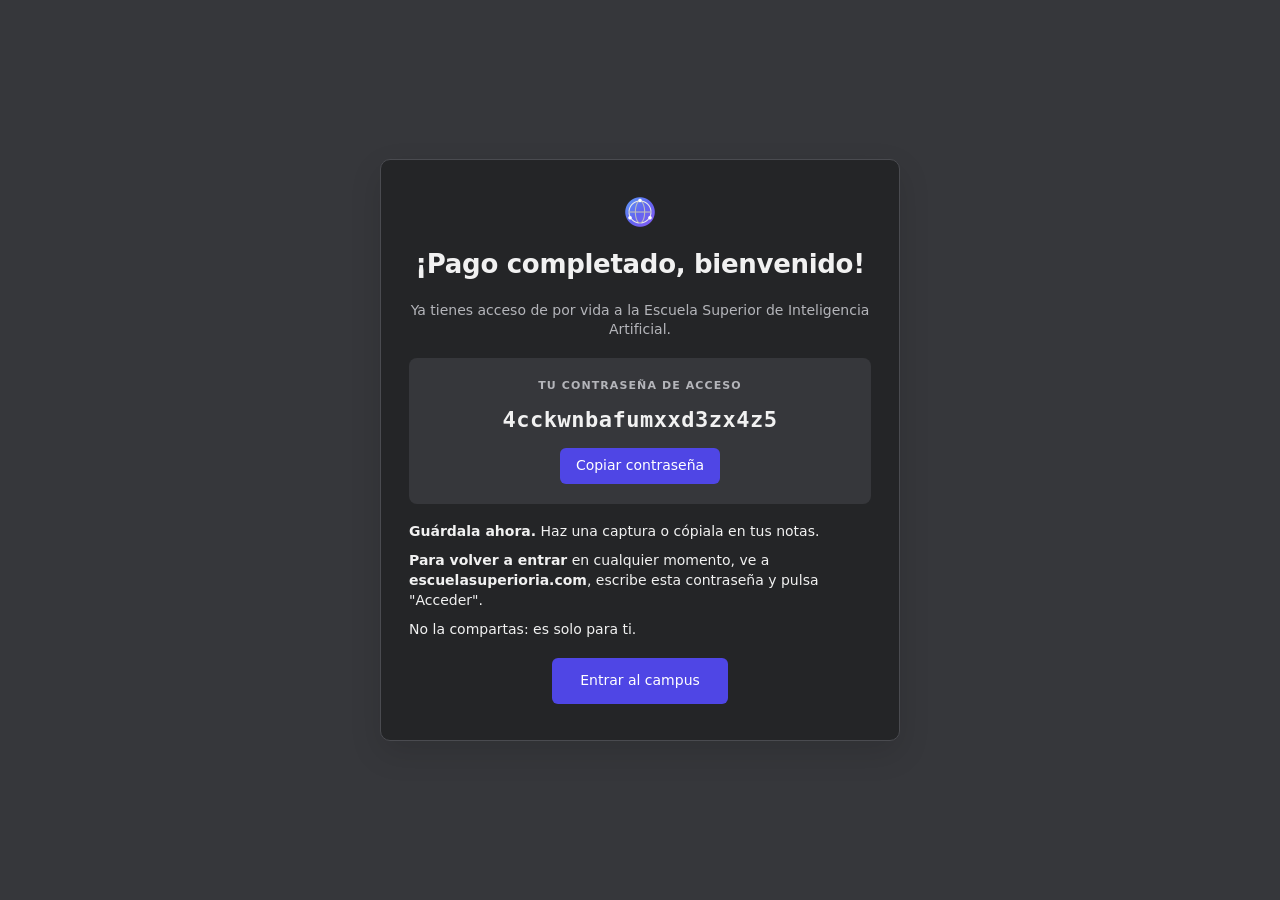
==== bienvenida-7k4q.html @ b6732740 "Página de bienvenida tras el pago Co-Authored-By: Claude Sonnet 5.5 <noreply@anthropic.com>" ====
<!DOCTYPE html>
<html lang="es">
<head>
  <meta charset="utf-8">
  <meta name="viewport" content="width=device-width, initial-scale=1">
  <meta name="robots" content="noindex, nofollow">
  <meta name="referrer" content="no-referrer">
  <title>¡Bienvenido! · ESIA</title>
  <link rel="icon" href="assets/favicon.png?v=5" type="image/png">
  <link rel="stylesheet" href="css/styles.css">
</head>
<body class="intro-page">
  <main class="intro">
    <section class="welcome">
      <img class="brand-logo" src="assets/logo.png?v=5" alt="" width="56" height="56">
      <h1>¡Pago completado, bienvenido!</h1>
      <p class="welcome-lead">Ya tienes acceso de por vida a la Escuela Superior de Inteligencia Artificial.</p>

      <div class="welcome-box">
        <p class="eyebrow">Tu contraseña de acceso</p>
        <p class="welcome-pass" id="pass">4cckwnbafumxxd3zx4z5</p>
        <button type="button" class="btn btn-primary" id="copy">Copiar contraseña</button>
      </div>

      <div class="welcome-steps">
        <p><strong>Guárdala ahora.</strong> Haz una captura o cópiala en tus notas.</p>
        <p><strong>Para volver a entrar</strong> en cualquier momento, ve a <strong>escuelasuperioria.com</strong>, escribe esta contraseña y pulsa "Acceder".</p>
        <p>No la compartas: es solo para ti.</p>
      </div>

      <a class="btn btn-primary welcome-cta" href="index.html">Entrar al campus</a>
    </section>
  </main>
  <script>
    document.getElementById('copy').addEventListener('click', function () {
      var b = this, el = document.getElementById('pass');
      (navigator.clipboard ? navigator.clipboard.writeText(el.textContent) : Promise.reject()).then(function () {
        b.textContent = '¡Copiada!';
      }, function () {
        var r = document.createRange(); r.selectNodeContents(el);
        var s = getSelection(); s.removeAllRanges(); s.addRange(r); b.textContent = 'Selecciónala y cópiala';
      });
    });
  </script>
</body>
</html>
---- css/styles.css ----
:root {
  --bg: #242527;
  --surface: #2c2d30;
  --surface-2: #36373b;
  --surface-3: #4a4b50;
  --text: #f1f1f1;
  --text-dim: #b4b5ba;
  --red: #4f46e5;
  --red-dark: #4338ca;
  --blue: #3ea6ff;
  --accent: #4f6bed;
  --accent-deep: #1b2559;
  --on-text: #242527;
  --topbar-bg: rgba(36, 37, 39, .95);
  --error: #ff6b81;
  --radius: 6px;
  --topbar-h: 56px;
  --sidebar-w: 240px;
}

*, *::before, *::after { box-sizing: border-box; }
html { -webkit-text-size-adjust: 100%; }
html { color-scheme: dark; }
html[data-theme="light"] {
  color-scheme: light;
  --bg: #ffffff;
  --surface: #ffffff;
  --surface-2: #f2f2f2;
  --surface-3: #e0e0e0;
  --text: #0f0f0f;
  --text-dim: #606060;
  --on-text: #ffffff;
  --topbar-bg: rgba(255, 255, 255, .95);
  --blue: #065fd4;
  --accent: #2f4bd1;
  --accent-deep: #1b2559;
  --error: #c4001f;
}
body {
  margin: 0;
  background: var(--bg);
  color: var(--text);
  font-family: Roboto, "Segoe UI", system-ui, -apple-system, Arial, sans-serif;
  font-size: 14px;
  line-height: 1.4;
  -webkit-font-smoothing: antialiased;
  overflow-x: hidden;
  overflow-wrap: break-word;
}
a { color: inherit; text-decoration: none; }
img { display: block; max-width: 100%; }
h1, h2, h3, p { margin: 0; }
:focus-visible { outline: 2px solid var(--blue); outline-offset: 2px; }
[hidden] { display: none !important; }

/* ---------- Marca ---------- */
.brand { display: inline-flex; align-items: center; gap: 8px; font-weight: 700; letter-spacing: -0.5px; }
.brand-logo { width: 32px; height: 32px; object-fit: contain; flex: none; }
.brand-text { font-size: 18px; }
.brand-text small { font-weight: 400; color: var(--text-dim); font-size: 11px; margin-left: 2px; }

/* ---------- Botones ---------- */
.btn {
  display: inline-flex; align-items: center; justify-content: center; gap: 6px;
  border: 0; border-radius: 6px; padding: 0 16px; min-height: 36px;
  font: inherit; font-weight: 500; cursor: pointer; transition: background .15s;
  text-align: center;
}
.btn-primary { background: var(--accent); color: #fff; }
.btn-primary:hover { background: var(--accent-deep); }
html:not([data-theme="light"]) .btn-primary:hover { background: #6b84f5; }
.btn-secondary { background: transparent; color: var(--text); border: 1px solid var(--surface-3); }
.btn-secondary:hover { background: var(--surface-2); }
.btn-ghost { background: transparent; color: var(--text); border: 1px solid var(--surface-3); }
.btn-ghost:hover { background: var(--surface-2); }
.btn-block { width: 100%; min-height: 44px; border-radius: 4px; font-size: 15px; }
.intro .btn-primary { background: var(--red); color: #fff; opacity: 1; }
.intro .btn-primary:hover { background: var(--red-dark); }
.icon-btn {
  display: grid; place-items: center; width: 40px; height: 40px; border: 0; border-radius: 50%;
  background: transparent; color: var(--text); cursor: pointer; font-size: 16px; flex: none;
}
.icon-btn:hover { background: var(--surface-2); }

/* ---------- Introducción ---------- */
.intro-page { min-height: 100vh; min-height: 100dvh; background: var(--surface-2); }
.intro {
  position: relative; min-height: 100vh; min-height: 100dvh; display: flex; flex-direction: column;
  align-items: center; justify-content: center; padding: 24px 16px;
}
.intro-card {
  display: grid; grid-template-columns: 1fr 1fr; width: 100%; max-width: 880px; min-height: 480px;
  background: var(--bg); border: 1px solid var(--surface-3); border-radius: 6px; overflow: hidden;
  box-shadow: 0 1px 2px rgba(0, 0, 0, .06), 0 8px 24px rgba(0, 0, 0, .08);
}
.intro-aside {
  display: flex; flex-direction: column; justify-content: space-between; gap: 32px; padding: 40px;
  background: var(--accent-deep); color: #fff;
}
.intro-aside .brand-text small { color: rgba(255, 255, 255, .7); }
.intro-aside .brand-logo { width: 40px; height: 40px; }
.intro-aside h1 { font-size: 24px; line-height: 1.3; font-weight: 600; letter-spacing: -.2px; margin-bottom: 12px; }
.lead { color: rgba(255, 255, 255, .78); font-size: 15px; }
.intro-price { display: flex; align-items: baseline; gap: 6px; margin-top: 20px; }
.intro-price span { font-size: 12px; text-transform: uppercase; letter-spacing: .6px; color: rgba(255, 255, 255, .7); margin-right: 4px; }
.intro-price strong { font-size: 32px; font-weight: 700; letter-spacing: -.5px; line-height: 1; }
.intro-price small { font-size: 14px; font-weight: 500; color: rgba(255, 255, 255, .8); }
.intro-points { list-style: none; margin: 0; padding: 0; display: grid; gap: 10px; color: rgba(255, 255, 255, .85); font-size: 14px; }
.intro-points li { display: flex; align-items: center; gap: 10px; }
.intro-points li::before { content: ""; width: 6px; height: 6px; background: #fff; opacity: .7; flex: none; }
.intro-aside, .intro-main { min-width: 0; }
.intro-main { display: flex; flex-direction: column; justify-content: center; padding: 40px; }
.intro-main h2 { font-size: 22px; font-weight: 600; letter-spacing: -.2px; }
.intro-note { color: var(--text-dim); margin: 6px 0 28px; }
.gate label { display: block; font-weight: 500; font-size: 13px; margin-bottom: 8px; }
.gate-field { position: relative; display: flex; align-items: center; }
.gate input {
  width: 100%; height: 44px; padding: 0 84px 0 14px; border-radius: 4px;
  background: var(--bg); color: var(--text); border: 1px solid var(--surface-3); font: inherit; font-size: 16px;
}
.gate input:hover { border-color: var(--text-dim); }
.gate input:focus { outline: none; border-color: var(--accent); box-shadow: 0 0 0 3px color-mix(in srgb, var(--accent) 22%, transparent); }
.gate input[aria-invalid="true"] { border-color: var(--error); }
.gate-toggle {
  position: absolute; right: 4px; height: 36px; padding: 0 10px; border: 0; border-radius: 4px;
  background: transparent; color: var(--text-dim); font: inherit; font-size: 13px; cursor: pointer;
}
.gate-toggle:hover { color: var(--text); background: var(--surface-2); }
.gate-error { color: var(--error); margin-top: 10px; font-size: 13px; }
.gate .btn-block { margin-top: 20px; }
/* ---------- Portada: programa y transformación ---------- */
.info {
  width: 100%; max-width: 880px; margin-top: 24px; padding: 40px;
  background: var(--bg); border: 1px solid var(--surface-3); border-radius: 6px;
}
.info-title { font-size: 24px; font-weight: 700; letter-spacing: -.3px; margin-top: 6px; }
.info-lead { color: var(--text-dim); font-size: 15px; margin-top: 8px; max-width: 60ch; }
.program-stats { display: grid; grid-template-columns: repeat(3, minmax(0, 1fr)); gap: 12px; margin: 28px 0; }
.program-stats div { display: flex; flex-direction: column-reverse; padding: 16px; background: var(--surface-2); border-radius: 6px; }
.program-stats dt { color: var(--text-dim); font-size: 13px; }
.program-stats dd { margin: 0; font-size: 28px; font-weight: 700; color: var(--accent); line-height: 1.1; }
.program-list { list-style: none; margin: 0; padding: 0; border-top: 1px solid var(--surface-3); }
.program-item { display: flex; gap: 16px; padding: 22px 0; border-bottom: 1px solid var(--surface-3); }
.program-num {
  flex: none; display: grid; place-items: center; width: 32px; height: 32px; border-radius: 50%;
  background: var(--accent); color: #fff; font-weight: 700;
}
.program-body { min-width: 0; }
.program-title { font-size: 17px; line-height: 1.3; margin: 4px 0 0; }
.program-desc { color: var(--text-dim); margin-top: 4px; }
.program-modules { display: flex; flex-wrap: wrap; gap: 6px; list-style: none; margin: 12px 0 0; padding: 0; }
.program-modules li { padding: 4px 10px; border: 1px solid var(--surface-3); border-radius: 999px; font-size: 13px; }
.program-meta { color: var(--text-dim); font-size: 13px; margin-top: 10px; }
.includes { display: grid; grid-template-columns: repeat(2, minmax(0, 1fr)); gap: 20px 28px; list-style: none; margin: 28px 0 0; padding: 0; }
.includes li { display: flex; flex-direction: column; gap: 4px; padding-left: 14px; border-left: 3px solid var(--accent); }
.includes span { color: var(--text-dim); }
.change-head, .change-list li { display: grid; grid-template-columns: minmax(0, 1fr) minmax(0, 1fr); gap: 24px; }
.change-head { margin-top: 28px; padding-bottom: 10px; border-bottom: 1px solid var(--surface-3); font-size: 11px; font-weight: 600; letter-spacing: .1em; text-transform: uppercase; color: var(--text-dim); }
.change-head span + span { color: var(--accent); }
.change-list { list-style: none; margin: 0; padding: 0; }
.change-list li { padding: 16px 0; border-bottom: 1px solid var(--surface-3); }
.change-list p:first-child { color: var(--text-dim); }
.change-list p:last-child { font-weight: 500; padding-left: 14px; border-left: 3px solid var(--accent); }
.change-label { display: none; }
.info-cta {
  display: flex; align-items: center; justify-content: space-between; gap: 16px; flex-wrap: wrap;
  margin-top: 28px; padding: 20px 24px; background: var(--accent-deep); color: #fff; border-radius: 6px;
}
.info-cta p { display: flex; flex-direction: column; gap: 2px; font-size: 16px; }
.info-cta span { font-size: 14px; color: rgba(255, 255, 255, .78); }
.info-cta .btn-primary { min-height: 44px; padding: 0 22px; }
.intro-foot { margin-top: 20px; color: var(--text-dim); font-size: 12px; text-align: center; }
.shake { animation: shake .4s; }
@keyframes shake {
  20%, 60% { transform: translateX(-6px); }
  40%, 80% { transform: translateX(6px); }
}

/* ---------- Barra superior ---------- */
.topbar {
  position: fixed; inset: 0 0 auto 0; z-index: 30; height: var(--topbar-h);
  display: flex; align-items: center; justify-content: space-between; gap: 12px; padding: 0 16px;
  background: var(--topbar-bg); backdrop-filter: blur(8px); border-bottom: 1px solid var(--surface-3);
}
.topbar-left { display: flex; align-items: center; gap: 8px; }
.topbar-right { display: flex; align-items: center; gap: 8px; min-width: 100px; justify-content: flex-end; }
.search {
  position: relative; display: flex; align-items: center; flex: 0 1 560px; min-width: 0; height: 40px;
  background: var(--bg); border: 1px solid var(--surface-3); border-radius: 4px;
  transition: background .15s, border-color .15s, box-shadow .15s;
}
.search:hover { border-color: var(--text-dim); }
.search:focus-within {
  background: var(--bg); border-color: var(--accent); box-shadow: 0 0 0 3px color-mix(in srgb, var(--accent) 22%, transparent);
}
.search-icon { position: absolute; left: 14px; color: var(--text-dim); pointer-events: none; display: grid; }
.search input {
  flex: 1; min-width: 0; height: 100%; padding: 0 40px 0 44px; background: transparent; color: var(--text);
  border: 0; border-radius: 4px; font: inherit; font-size: 15px; appearance: none; -webkit-appearance: none;
}
.search input:focus { outline: none; }
.search input::placeholder { color: var(--text-dim); }
.search input::-webkit-search-cancel-button { display: none; }
.search-clear {
  position: absolute; right: 6px; width: 28px; height: 28px; border: 0; border-radius: 50%;
  background: transparent; color: var(--text-dim); cursor: pointer; font-size: 18px; line-height: 1;
}
.search-clear:hover { background: var(--surface-3); color: var(--text); }
.search:not(.has-value) .search-clear { display: none; }

/* ---------- Interruptor de tema ---------- */
.switch {
  position: relative; flex: none; width: 52px; height: 28px; padding: 0; border: 1px solid var(--surface-3);
  border-radius: 14px; background: var(--surface-2); cursor: pointer; transition: background .2s;
}
.switch-knob {
  position: absolute; top: 2px; left: 2px; width: 22px; height: 22px; border-radius: 50%;
  display: grid; place-items: center; font-size: 13px; line-height: 1;
  background: var(--text); color: var(--on-text); transition: transform .2s;
}
.switch[aria-checked="true"] .switch-knob { transform: translateX(24px); }
.intro-theme { position: absolute; top: 16px; right: 16px; z-index: 2; }

/* ---------- Estructura ---------- */
.shell { padding-top: var(--topbar-h); display: flex; min-height: 100vh; max-width: 100%; }
.sidebar {
  position: fixed; top: var(--topbar-h); bottom: 0; left: 0; width: var(--sidebar-w);
  padding: 12px; overflow-y: auto; background: var(--bg); z-index: 25;
}
.view { flex: 1; min-width: 0; max-width: 100%; margin-left: var(--sidebar-w); padding: 12px 24px 48px; outline: none; }
.sidebar-collapsed .sidebar { display: none; }
.sidebar-collapsed .view { margin-left: 0; }
.backdrop { position: fixed; inset: 0; background: rgba(0, 0, 0, .6); z-index: 20; }

.side-item {
  display: flex; align-items: center; gap: 12px; padding: 8px 12px; border-radius: 6px; line-height: 1.3;
}
.side-item:hover { background: var(--surface-2); }
.side-item.active { background: var(--surface-2); font-weight: 600; box-shadow: inset 3px 0 0 var(--accent); }
.side-logout { width: 100%; margin-top: 16px; border: 0; background: transparent; color: var(--text-dim); font: inherit; cursor: pointer; text-align: left; }
.side-num { flex: none; display: grid; place-items: center; width: 24px; height: 24px; border-radius: 4px; background: var(--surface-3); font-size: 12px; font-weight: 600; }
.side-item.active .side-num { background: var(--accent); color: #fff; }
.side-icon { width: 24px; text-align: center; flex: none; font-size: 18px; }
.side-label { display: grid; min-width: 0; }
.side-sub { color: var(--text-dim); font-size: 12px; }
.progress .progress-text { margin-top: 8px; }
.side-title { margin: 24px 12px 8px; font-weight: 600; font-size: 11px; letter-spacing: .08em; text-transform: uppercase; color: var(--text-dim); }
.side-title.current { color: var(--text); }
.chips-sub { padding-top: 0; }
.chips-sub .chip { background: transparent; border: 1px solid var(--surface-3); }
.chips-sub .chip.active { background: var(--text); border-color: var(--text); }
.progress { padding: 4px 12px; }


/* ---------- Contenido ---------- */
.view-title { font-size: 24px; font-weight: 700; margin: 8px 0 16px; letter-spacing: -.3px; }
.eyebrow { font-size: 11px; font-weight: 600; letter-spacing: .1em; text-transform: uppercase; color: var(--text-dim); }
.crumb { display: inline-block; margin: 4px 0 8px; color: var(--text-dim); font-weight: 500; }
.crumb:hover { color: var(--text); }
.empty { display: grid; justify-items: center; gap: 12px; padding: 80px 16px; color: var(--text-dim); text-align: center; }
.empty-icon { font-size: 48px; }
.thumb { position: relative; aspect-ratio: 16 / 9; border-radius: 4px; overflow: hidden; background: var(--surface-2); flex: none; }
.thumb img { width: 100%; height: 100%; object-fit: cover; }
.thumb-fallback { visibility: hidden; }
.thumb-sm { width: 128px; }

.bar { height: 4px; border-radius: 2px; background: var(--surface-3); overflow: hidden; }
.bar span { display: block; height: 100%; width: 0; background: var(--accent); transition: width .3s; }
.progress-block { display: grid; gap: 6px; margin: 12px 0; }
.progress-text { color: var(--text-dim); font-size: 12px; }

/* Inicio: continuar + cursos */
.resume {
  display: flex; align-items: center; gap: 16px; padding: 12px; margin-bottom: 20px;
  background: var(--bg); border: 1px solid var(--surface-3); border-left: 3px solid var(--accent); border-radius: var(--radius);
}
.resume:hover { background: var(--surface-2); }
.resume .lesson-text { flex: 1; }
.courses { display: grid; grid-template-columns: repeat(auto-fill, minmax(320px, 1fr)); gap: 16px; max-width: 1000px; }
.course-card { display: flex; flex-direction: column; padding: 24px; background: var(--bg); border: 1px solid var(--surface-3); border-top: 3px solid var(--accent); border-radius: 6px; }
.lead-line { color: var(--text-dim); margin: -8px 0 20px; font-size: 15px; }
.course-desc { color: var(--text-dim); margin-top: 6px; font-size: 14px; max-width: 60ch; }
.course-title { font-size: 18px; line-height: 1.3; margin-top: 4px; }
.course-meta { color: var(--text-dim); margin-top: 4px; }
.course-actions { display: flex; flex-wrap: wrap; gap: 8px; margin-top: auto; padding-top: 8px; }

/* Curso: módulos y lecciones numeradas */
.course-head { display: flex; align-items: flex-start; justify-content: space-between; gap: 16px; flex-wrap: wrap; max-width: 860px; margin-bottom: 8px; }
.course-head > div { flex: 1; min-width: 260px; }
.module { max-width: 860px; margin-top: 40px; }
.module-head { display: flex; align-items: flex-end; justify-content: space-between; gap: 12px; padding: 0 12px 12px; border-bottom: 2px solid var(--text); }
.module-title { font-size: 18px; font-weight: 600; margin-top: 4px; }
.count { color: var(--text-dim); font-weight: 600; font-variant-numeric: tabular-nums; }
.count.complete { color: var(--text); }
.count.complete::before { content: "✓ "; }

.lessons { list-style: none; margin: 0; padding: 0; }
.lesson { display: flex; align-items: center; gap: 12px; padding: 14px 12px; border-radius: 6px; }
.lesson:hover { background: var(--surface-2); }
.lesson.current { background: var(--surface-2); box-shadow: inset 3px 0 0 var(--accent); }
.lesson.current .lesson-title { font-weight: 600; }
.lesson-link { display: flex; align-items: center; gap: 16px; flex: 1; min-width: 0; }
.lesson-text { display: grid; gap: 2px; min-width: 0; }
.lesson-title { font-weight: 500; font-size: 15px; line-height: 1.45; }
.lesson-sub { color: var(--text-dim); font-size: 13px; }
.step { flex: none; width: 20px; text-align: center; color: var(--text-dim); font-size: 13px; font-weight: 500; font-variant-numeric: tabular-nums; }
.lesson.seen .lesson-title { color: var(--text-dim); }
.lesson.seen .thumb img { opacity: .55; }
.lessons-flat { max-width: 860px; }

/* Botón de visto: anillo fino; al marcar, solo una marca dibujada con trazo */
.check {
  position: relative; flex: none; width: 20px; height: 20px; padding: 0; margin-left: 4px;
  border: 1.5px solid var(--surface-3); border-radius: 50%; background: transparent; cursor: pointer;
  font-size: 0; color: var(--text); transition: border-color .15s, background .15s;
}
.check:hover { border-color: var(--text-dim); }
.check::after {
  content: ""; position: absolute; left: 5.5px; top: 2.5px; width: 4px; height: 8px;
  border: solid currentColor; border-width: 0 1.5px 1.5px 0; transform: rotate(45deg) scale(0);
  transition: transform .15s;
}
.check.on { border-color: var(--text); }
.check.on::after { transform: rotate(45deg) scale(1); }

/* Reproductor */
.watch { display: grid; grid-template-columns: minmax(0, 1fr) 380px; gap: 28px; max-width: 1600px; margin: 0 auto; }
.player { aspect-ratio: 16 / 9; border-radius: var(--radius); overflow: hidden; background: #000; margin-bottom: 14px; }
.player iframe { width: 100%; height: 100%; border: 0; display: block; }
.watch-title { font-size: 22px; overflow-wrap: anywhere; font-weight: 700; line-height: 1.3; margin: 4px 0; }
.watch-actions { display: flex; flex-wrap: wrap; align-items: center; gap: 8px; margin-top: 14px; }
.watch-nav { display: grid; grid-template-columns: 1fr 1fr; gap: 12px; margin-top: 24px; }
.nav-link { display: grid; gap: 2px; padding: 12px 14px; border-radius: var(--radius); background: var(--bg); border: 1px solid var(--surface-3); min-width: 0; }
.nav-link:hover { background: var(--surface-2); }
.nav-link small { color: var(--text-dim); font-weight: 600; }
.nav-link span { font-weight: 500; overflow: hidden; text-overflow: ellipsis; white-space: nowrap; }
.nav-next { text-align: right; grid-column: 2; }
.file-warning { margin-bottom: 12px; padding: 10px 14px; border-radius: var(--radius); background: var(--surface-2); border-left: 4px solid var(--accent); }

.queue { align-self: start; position: sticky; top: calc(var(--topbar-h) + 12px); max-height: calc(100vh - var(--topbar-h) - 24px); overflow-y: auto; padding: 0 4px 24px 0; }
.queue .crumb { margin-bottom: 16px; }
.queue-title { font-size: 18px; font-weight: 600; line-height: 1.35; }
.queue .progress-block { margin: 16px 0 8px; }
.queue-module { display: flex; justify-content: space-between; align-items: baseline; gap: 8px; margin: 32px 12px 8px; font-weight: 500; font-size: 13px; color: var(--text-dim); }
.queue-module span:first-child { letter-spacing: .02em; }
.lessons-compact .lesson { padding: 12px 12px; }
.lessons-compact .lesson-link { gap: 14px; }
.lessons-compact .lesson-title { font-size: 14px; line-height: 1.45; font-weight: 400; }
.lessons-compact .lesson.current .lesson-title { font-weight: 600; }

.noscript { padding: 24px; text-align: center; }

/* ---------- Responsive ---------- */
@media (max-width: 1200px) {
  .watch { grid-template-columns: 1fr; }
  .queue { position: static; max-height: none; }
}
@media (max-width: 1000px) {
  .topbar-right { min-width: 0; }
  .sidebar { transform: translateX(-100%); transition: transform .2s; box-shadow: 4px 0 20px rgba(0, 0, 0, .5); }
  .menu-open .sidebar { transform: none; }
  .view { margin-left: 0; padding: 8px 16px 40px; }
  .sidebar-collapsed .sidebar { display: block; }
}
@media (max-width: 640px) {
  :root { --topbar-h: 52px; }
  .topbar { padding: 0 8px; gap: 6px; padding-left: max(8px, env(safe-area-inset-left)); padding-right: max(8px, env(safe-area-inset-right)); }
  .topbar-left { gap: 2px; flex: none; }
  .brand-text { display: none; }
  .search { flex: 1 1 auto; min-width: 0; }
  .search input { font-size: 16px; }
  .topbar-right { min-width: 0; flex: none; }
  .topbar-right > .btn { display: none; }
  .sidebar { width: min(86vw, 320px); }
  .view { padding: 8px 16px 40px; }
  .view-title { font-size: 21px; }
  .courses { grid-template-columns: minmax(0, 1fr); }
  .course-card { padding: 16px; }
  .course-head { flex-direction: column; }
  .course-head > div { min-width: 0; width: 100%; }
  .course-head > .btn { width: 100%; }
  .resume { flex-wrap: wrap; }
  .resume .thumb-sm { display: none; }
  .resume .btn { width: 100%; }
  .module { margin-top: 28px; }
  .module-head, .lesson { padding-left: 4px; padding-right: 4px; }
  .lesson-link { gap: 10px; }
  .lesson .thumb-sm { width: 84px; }
  .lessons-compact .lesson .thumb-sm { display: none; }
  .check { width: 24px; height: 24px; }
  .check::after { left: 7.5px; top: 4px; }
  .watch { gap: 20px; }
  .player { border-radius: 0; margin-left: -16px; margin-right: -16px; }
  .watch-title { font-size: 19px; }
  .watch-actions { flex-direction: column; align-items: stretch; }
  .watch-actions .btn { width: 100%; min-height: 44px; }
  .watch-nav { grid-template-columns: minmax(0, 1fr); }
  .nav-next { grid-column: auto; text-align: left; }
  .nav-link span { white-space: normal; }
  .intro { padding: 16px 12px; justify-content: flex-start; padding-top: 56px; }
  .intro-card { grid-template-columns: minmax(0, 1fr); min-height: 0; }
  .intro-aside, .intro-main { padding: 24px 20px; }
  .intro-aside { gap: 20px; }
  .intro-aside h1 { font-size: 20px; }
  .info { padding: 24px 20px; margin-top: 16px; }
  .info-title { font-size: 20px; }
  .program-stats { gap: 8px; }
  .program-stats div { padding: 12px; }
  .program-stats dd { font-size: 22px; }
  .program-item { gap: 12px; }
  .includes { grid-template-columns: minmax(0, 1fr); }
  .change-head { display: none; }
  .change-list li { grid-template-columns: minmax(0, 1fr); gap: 10px; }
  .change-label { display: block; font-size: 11px; font-weight: 600; letter-spacing: .1em; text-transform: uppercase; margin-bottom: 2px; }
  .change-list p:last-child .change-label { color: var(--accent); }
  .info-cta .btn { width: 100%; }
  .gate input { font-size: 16px; }
}
@media (prefers-reduced-motion: reduce) {
  * { animation: none !important; transition: none !important; }
}

/* ---------- Pago (estilo Stripe) ---------- */
.checkout {
  display: grid; grid-template-columns: 1fr 1fr; margin-top: 28px; border: 1px solid var(--surface-3);
  border-radius: 10px; overflow: hidden; background: var(--bg);
  box-shadow: 0 1px 2px rgba(0, 0, 0, .06), 0 12px 32px rgba(0, 0, 0, .12);
}
.co-summary { padding: 32px; background: var(--surface-2); }
.co-pay { padding: 32px; display: flex; flex-direction: column; gap: 16px; min-width: 0; }
.co-pay h3 { font-size: 18px; font-weight: 600; }
.co-name { font-size: 18px; font-weight: 600; margin: 4px 0; }
.co-sub { color: var(--text-dim); font-size: 14px; }
.co-price { margin: 20px 0; font-size: 40px; font-weight: 700; letter-spacing: -1px; line-height: 1; }
.co-lines { margin: 0; font-size: 14px; }
.co-lines > div { display: flex; justify-content: space-between; gap: 12px; padding: 10px 0; border-top: 1px solid var(--surface-3); }
.co-lines dt { color: var(--text-dim); }
.co-lines dd { margin: 0; font-variant-numeric: tabular-nums; }
.co-lines [hidden] { display: none; }
#co-disc-row dd, #co-disc-row dt { color: #1f9d63; }
.co-total-row { font-weight: 700; }
.co-total-row dt { color: var(--text); }
.co-coupon label { display: block; font-weight: 500; font-size: 13px; margin-bottom: 8px; }
.co-coupon-row { display: flex; gap: 8px; }
.co-coupon-row input {
  flex: 1; min-width: 0; height: 44px; padding: 0 14px; border-radius: 6px; text-transform: uppercase;
  background: var(--bg); color: var(--text); border: 1px solid var(--surface-3); font: inherit; font-size: 16px;
}
.co-coupon-row input::placeholder { text-transform: none; }
.co-coupon-row input:focus { outline: none; border-color: var(--accent); box-shadow: 0 0 0 3px color-mix(in srgb, var(--accent) 22%, transparent); }
.co-apply { height: 44px; padding: 0 18px; background: var(--surface-2); color: var(--text); border: 1px solid var(--surface-3); border-radius: 6px; cursor: pointer; font-weight: 600; }
.co-apply:hover { background: var(--surface-3); }
.co-msg { font-size: 13px; margin-top: 8px; }
.co-msg.ok { color: #1f9d63; }
.co-msg.err { color: var(--error); }
.co-methods { display: grid; gap: 10px; }
.co-btn {
  height: 48px; border: 0; border-radius: 6px; font: inherit; font-weight: 600; font-size: 15px; color: #fff; cursor: pointer;
}
.co-stripe { background: #635bff; }
.co-stripe:hover { background: #5046e5; }
.co-bizum { background: #05c3dd; color: #04202a; }
.co-bizum:hover { background: #04a9c0; }
.co-secure { font-size: 12px; color: var(--text-dim); text-align: center; }
.co-already { font-size: 13px; text-align: center; color: var(--accent); }
@media (max-width: 720px) { .checkout { grid-template-columns: 1fr; } .co-summary, .co-pay { padding: 24px; } }

.co-msg.ok { font-weight: 600; padding: 10px 12px; border-radius: 6px; background: color-mix(in srgb, #1f9d63 14%, transparent); }

/* ---------- Página de bienvenida tras el pago ---------- */
.welcome { width: 100%; max-width: 520px; padding: 36px 28px; text-align: center; background: var(--bg); border: 1px solid var(--surface-3); border-radius: 10px; box-shadow: 0 12px 32px rgba(0, 0, 0, .12); display: grid; gap: 18px; justify-items: center; }
.welcome h1 { font-size: 26px; letter-spacing: -.3px; }
.welcome-lead { color: var(--text-dim); }
.welcome-box { width: 100%; padding: 20px; background: var(--surface-2); border-radius: 8px; display: grid; gap: 12px; justify-items: center; }
.welcome-pass { font-family: ui-monospace, Menlo, monospace; font-size: 22px; font-weight: 700; letter-spacing: .5px; word-break: break-all; user-select: all; }
.welcome-steps { display: grid; gap: 10px; text-align: left; font-size: 14px; }
.welcome-cta { min-height: 46px; padding: 0 28px; display: inline-flex; align-items: center; text-decoration: none; }
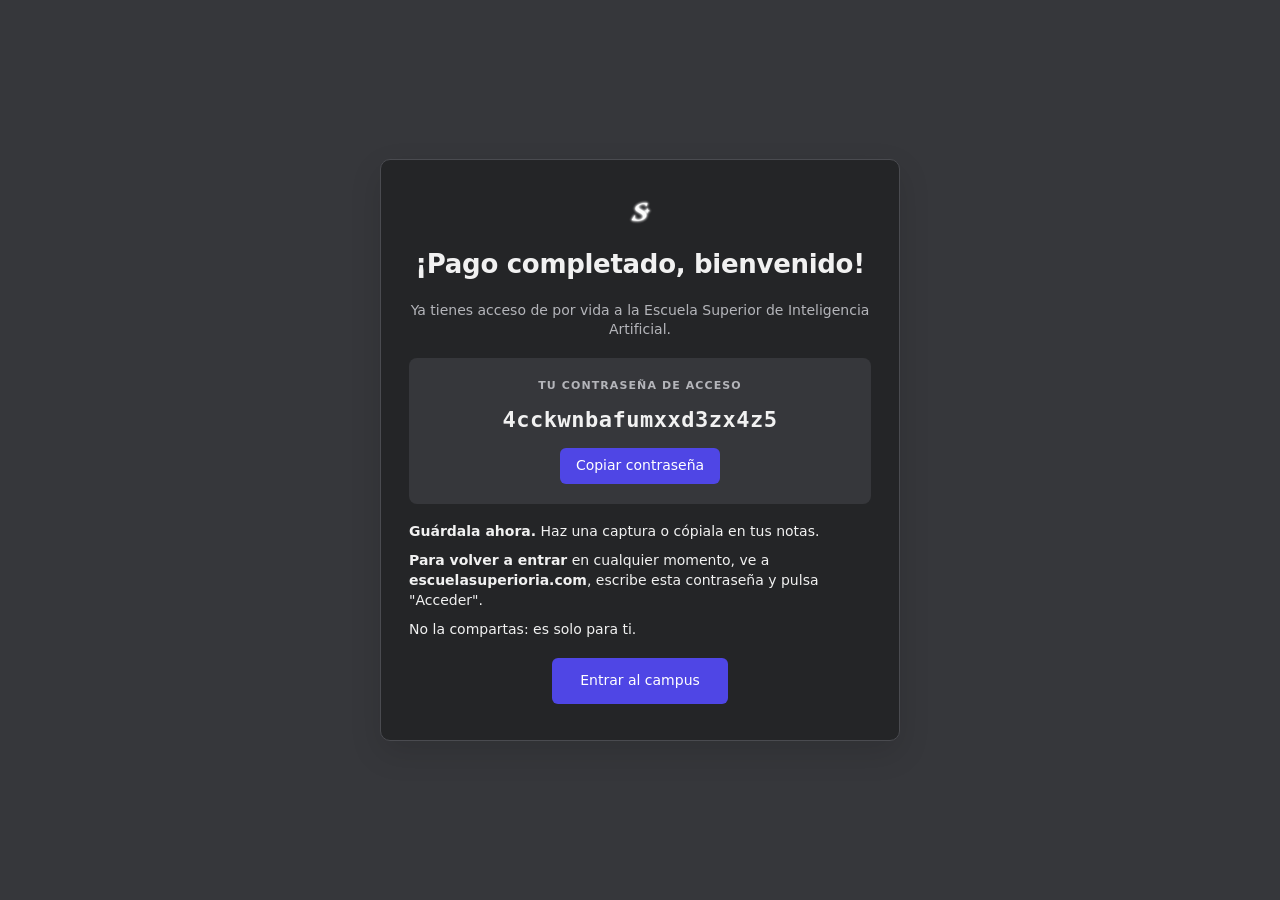
==== commit 6bd1caf3: "Logo oficial (S con destello) en iconos y vista previa Co-Authored-By: Claude Sonnet 5.5 <noreply@an" ====
--- a/bienvenida-7k4q.html
+++ b/bienvenida-7k4q.html
@@ -6,13 +6,13 @@
   <meta name="robots" content="noindex, nofollow">
   <meta name="referrer" content="no-referrer">
   <title>¡Bienvenido! · ESIA</title>
-  <link rel="icon" href="assets/favicon.png?v=5" type="image/png">
+  <link rel="icon" href="assets/favicon.png?v=6" type="image/png">
   <link rel="stylesheet" href="css/styles.css">
 </head>
 <body class="intro-page">
   <main class="intro">
     <section class="welcome">
-      <img class="brand-logo" src="assets/logo.png?v=5" alt="" width="56" height="56">
+      <img class="brand-logo" src="assets/logo.png?v=6" alt="" width="56" height="56">
       <h1>¡Pago completado, bienvenido!</h1>
       <p class="welcome-lead">Ya tienes acceso de por vida a la Escuela Superior de Inteligencia Artificial.</p>
 
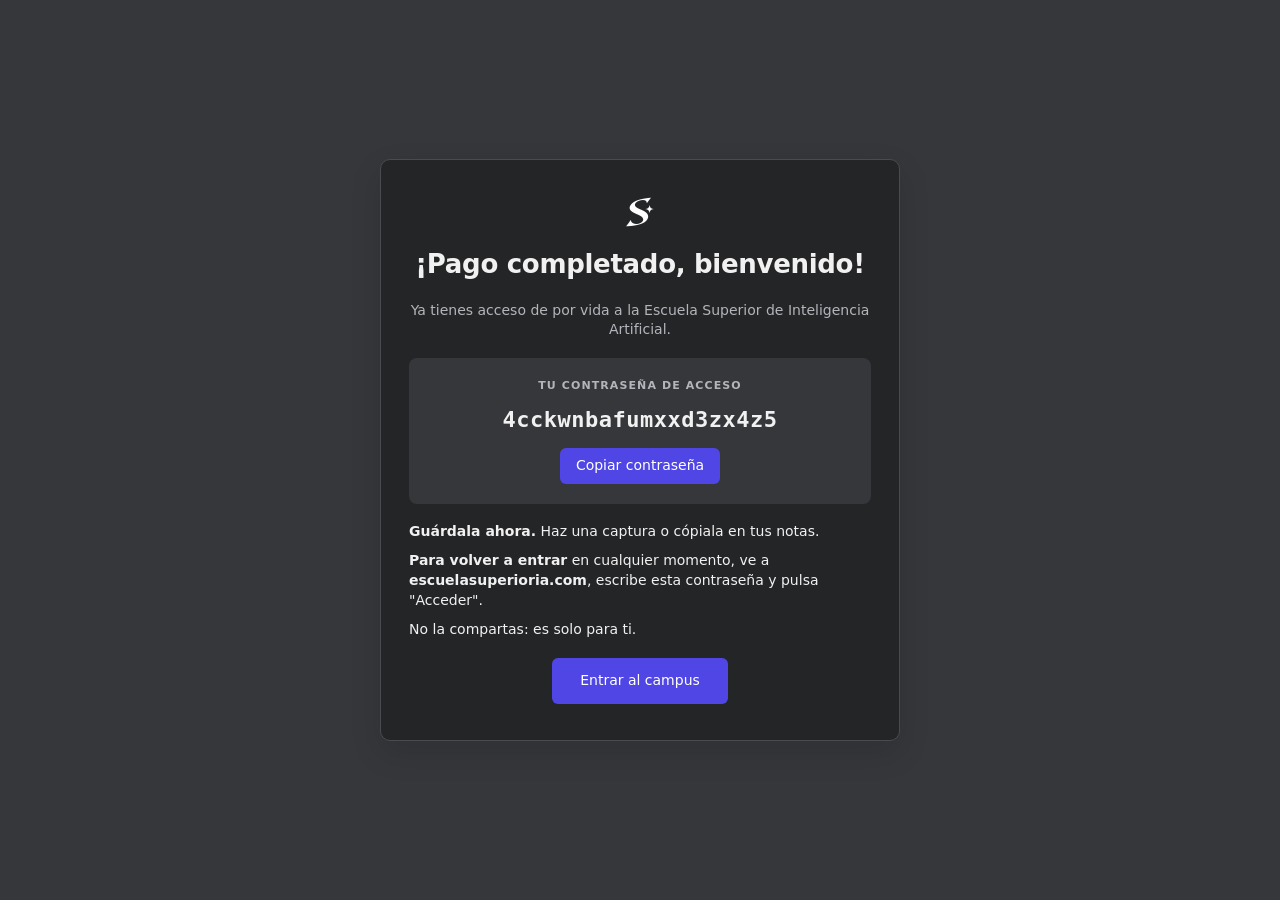
==== commit ffde27d7: "Logo nuevo (S sin brillo), recortado para que se vea grande Co-Authored-By: Claude Sonnet 5.5 <norep" ====
--- a/bienvenida-7k4q.html
+++ b/bienvenida-7k4q.html
@@ -6,13 +6,13 @@
   <meta name="robots" content="noindex, nofollow">
   <meta name="referrer" content="no-referrer">
   <title>¡Bienvenido! · ESIA</title>
-  <link rel="icon" href="assets/favicon.png?v=6" type="image/png">
+  <link rel="icon" href="assets/favicon.png?v=7" type="image/png">
   <link rel="stylesheet" href="css/styles.css">
 </head>
 <body class="intro-page">
   <main class="intro">
     <section class="welcome">
-      <img class="brand-logo" src="assets/logo.png?v=6" alt="" width="56" height="56">
+      <img class="brand-logo" src="assets/logo.png?v=7" alt="" width="56" height="56">
       <h1>¡Pago completado, bienvenido!</h1>
       <p class="welcome-lead">Ya tienes acceso de por vida a la Escuela Superior de Inteligencia Artificial.</p>
 
